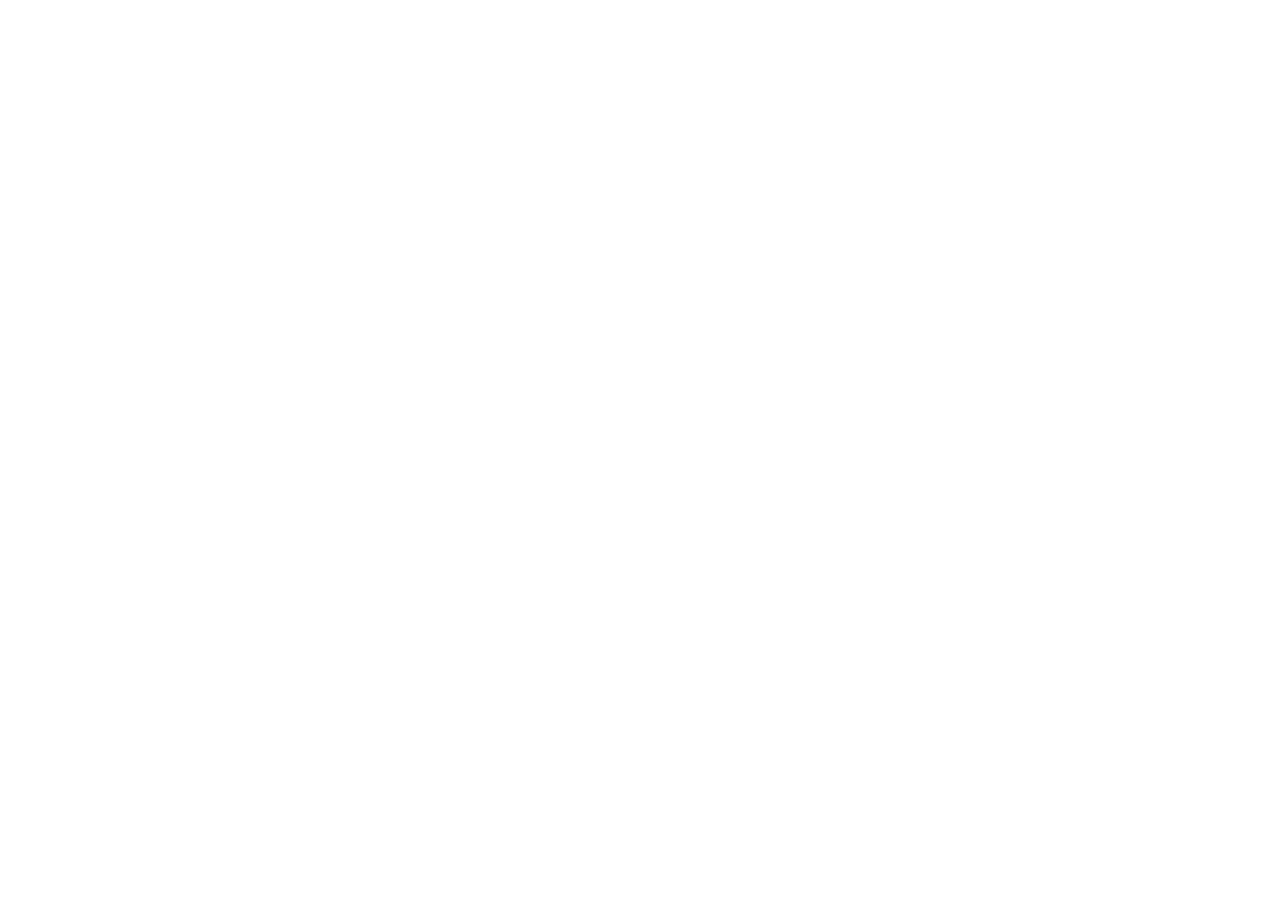
==== Mini-Project_ How To Not Create Layouts/index.html @ 5db1f004 "started Mini Project" ====
<!DOCTYPE html>
<html lang="en">
  <head>
    <meta charset="UTF-8" />
    <meta http-equiv="X-UA-Compatible" content="IE=edge" />
    <meta name="viewport" content="width=device-width, initial-scale=1.0" />
    <title>Layouts</title>
    <link rel="stylesheet" href="style.css" type="text/css" />
  </head>
  <body>
    <div class="box1"></div>
  </body>
</html>
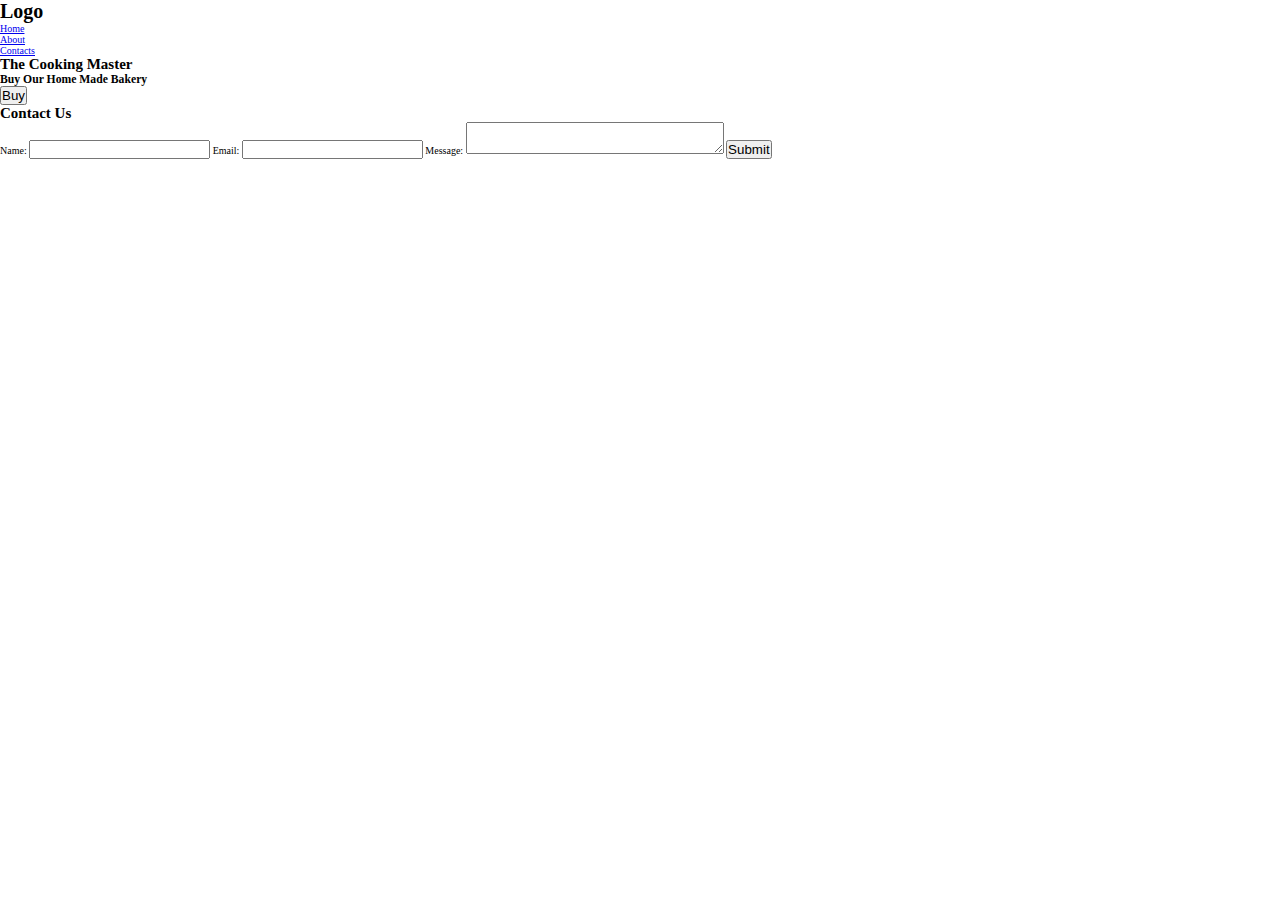
==== commit d56423c5: "#completed basic Structure of HTML" ====
--- a/Mini-Project_ How To Not Create Layouts/index.html
+++ b/Mini-Project_ How To Not Create Layouts/index.html
@@ -5,9 +5,42 @@
     <meta http-equiv="X-UA-Compatible" content="IE=edge" />
     <meta name="viewport" content="width=device-width, initial-scale=1.0" />
     <title>Layouts</title>
-    <link rel="stylesheet" href="style.css" type="text/css" />
+    <link rel="stylesheet" href="styles.css" type="text/css" />
   </head>
   <body>
-    <div class="box1"></div>
+    <header>
+      <nav>
+        <h1 id="logo">Logo</h1>
+        <ul>
+          <li><a href="#"> Home</a></li>
+          <li><a href="#"> About</a></li>
+          <li><a href="#"> Contacts</a></li>
+        </ul>
+      </nav>
+    </header>
+    <section class="hero-section">
+      <h2>The Cooking Master</h2>
+      <h3>Buy Our Home Made Bakery</h3>
+      <button>Buy</button>
+    </section>
+    <section class="form-section">
+      <header>
+        <h2>Contact Us</h2>
+      </header>
+      <form>
+        <label for="name-input">Name:</label>
+        <input type="text" name="name" id="name-input" />
+        <label for="name-input">Email:</label>
+        <input type="email" name="email" id="email-input" />
+        <label for="message">Message:</label>
+        <textarea
+          name="message-input"
+          id="message-input"
+          cols="30"
+          row="10"
+        ></textarea>
+        <button>Submit</button>
+      </form>
+    </section>
   </body>
 </html>
--- a/Mini-Project_ How To Not Create Layouts/styles.css
+++ b/Mini-Project_ How To Not Create Layouts/styles.css
@@ -0,0 +1,10 @@
+*{
+    margin: 0;
+    padding: 0;                /* Always Start your CSS Style Sheet With This Properties */ 
+    box-sizing: border-box;
+}
+
+
+html{
+    font-size: 62.5%; /* use this For Rem, Em units it means 1 Rem= 10px */
+}
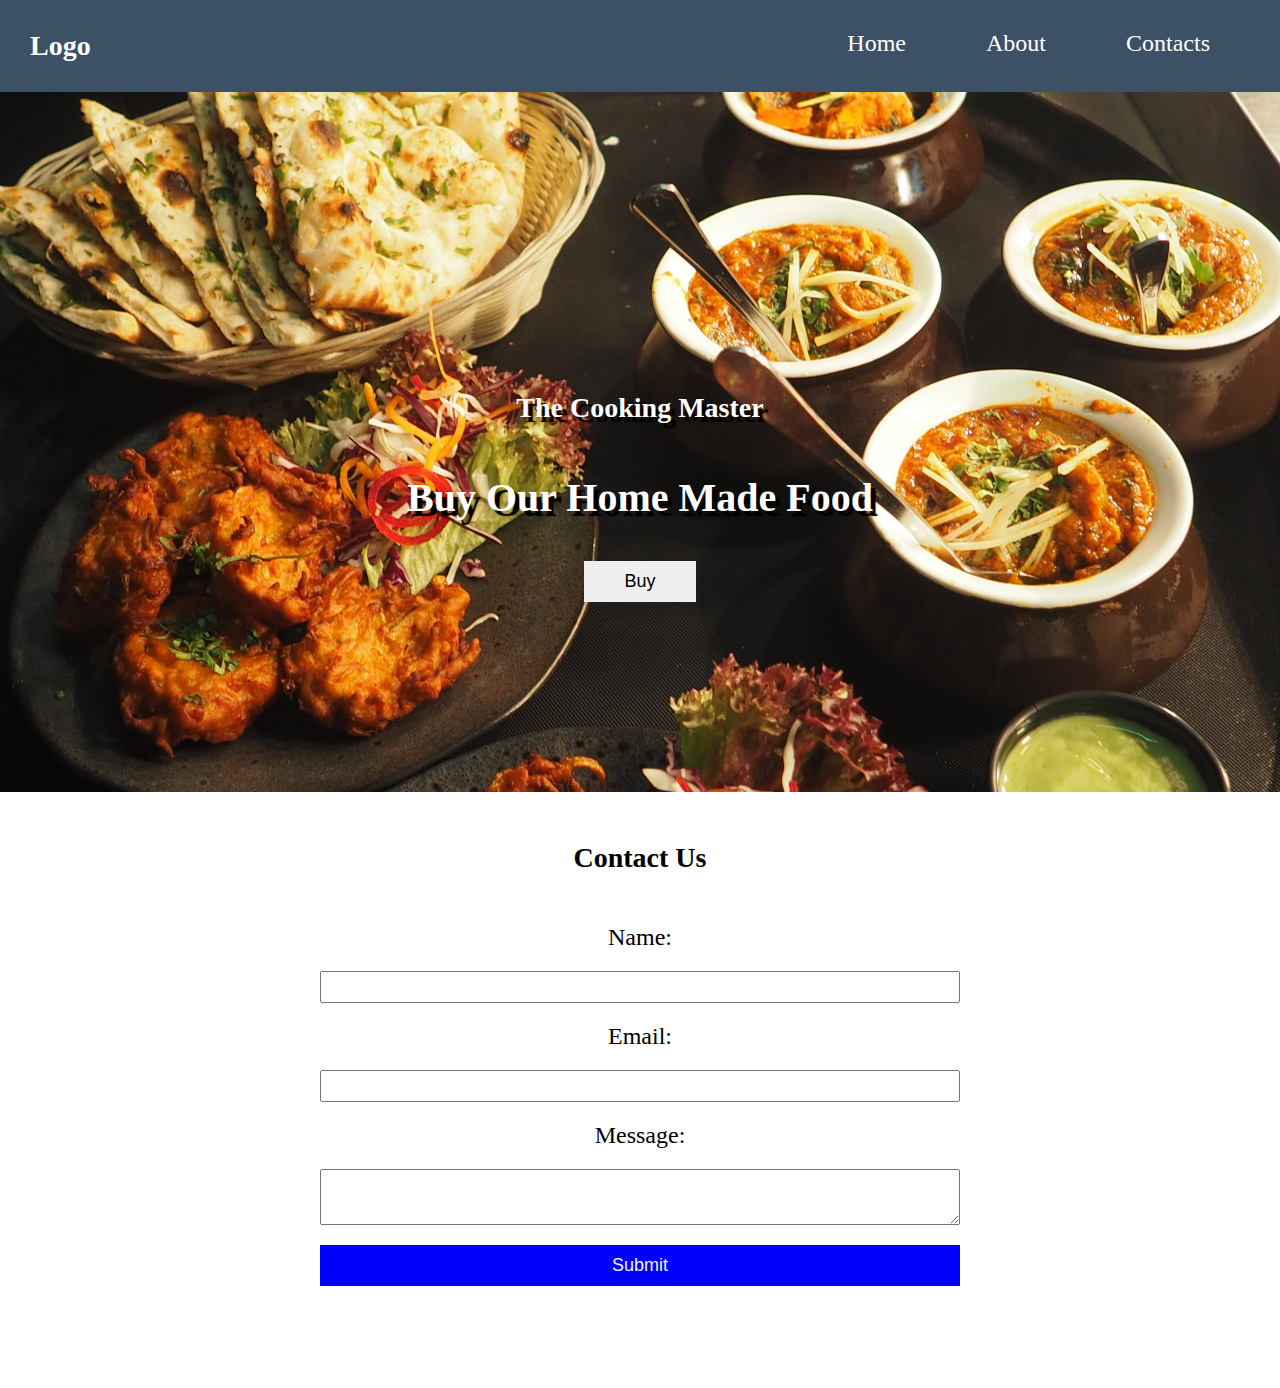
==== commit 14ef7e0a: "#completed" ====
--- a/Mini-Project_ How To Not Create Layouts/index.html
+++ b/Mini-Project_ How To Not Create Layouts/index.html
@@ -16,11 +16,12 @@
           <li><a href="#"> About</a></li>
           <li><a href="#"> Contacts</a></li>
         </ul>
+        <div class="clear"></div>
       </nav>
     </header>
     <section class="hero-section">
       <h2>The Cooking Master</h2>
-      <h3>Buy Our Home Made Bakery</h3>
+      <h3>Buy Our Home Made Food</h3>
       <button>Buy</button>
     </section>
     <section class="form-section">
--- a/Mini-Project_ How To Not Create Layouts/styles.css
+++ b/Mini-Project_ How To Not Create Layouts/styles.css
@@ -3,8 +3,108 @@
     padding: 0;                /* Always Start your CSS Style Sheet With This Properties */ 
     box-sizing: border-box;
 }
+.clear
+{
+    clear: both;
+}
 
 
-html{
+html
+{
     font-size: 62.5%; /* use this For Rem, Em units it means 1 Rem= 10px */
 }
+
+h1
+{
+    font-size: 2.8rem;
+}
+
+h2
+{
+    font-size: 2.8rem;
+    padding: 5rem 0rem;
+}
+a
+{
+color: white;
+text-decoration: none;
+font-size:2.4rem
+}
+
+h3
+{
+    font-size: 4rem;
+}
+button
+{
+    font-size: 1.8rem;
+}
+nav 
+{
+    padding: 3rem;
+    background-color: rgb(61, 81, 102);
+    color:white
+}
+
+nav h1
+{
+    float: left;
+}
+
+nav ul
+{
+    float: right;
+    list-style: none;
+}
+
+nav li
+{
+    float: left;
+    margin: 0rem 4rem;
+}
+
+.hero-section
+{
+background-image: url("media/pexels-chan-walrus-958545.jpg");
+height: 70rem;
+background-position: center;
+background-size: cover;
+text-align: center;
+color:white;
+padding-top: 25rem;
+text-shadow: 5px 5px 1px black;
+}    
+
+.hero-section button
+{
+        margin-top: 4rem;
+        padding: 1rem 4rem;
+        cursor: pointer;
+        border: none;
+    }
+    form{
+        text-align: center;
+    }
+
+form input,form label,form textarea
+{
+display: block;
+font-size: 2.4rem
+}
+form input,form textarea
+{
+    margin: 2rem auto;
+    width: 50%;
+}
+form button{
+    margin-bottom: 10rem;
+    padding: 1rem 4rem;
+    cursor: pointer;
+    border: none;
+    width: 50%;
+    background-color: blue;
+    color:aliceblue
+}
+.form-section h2{
+    text-align: center;
+}